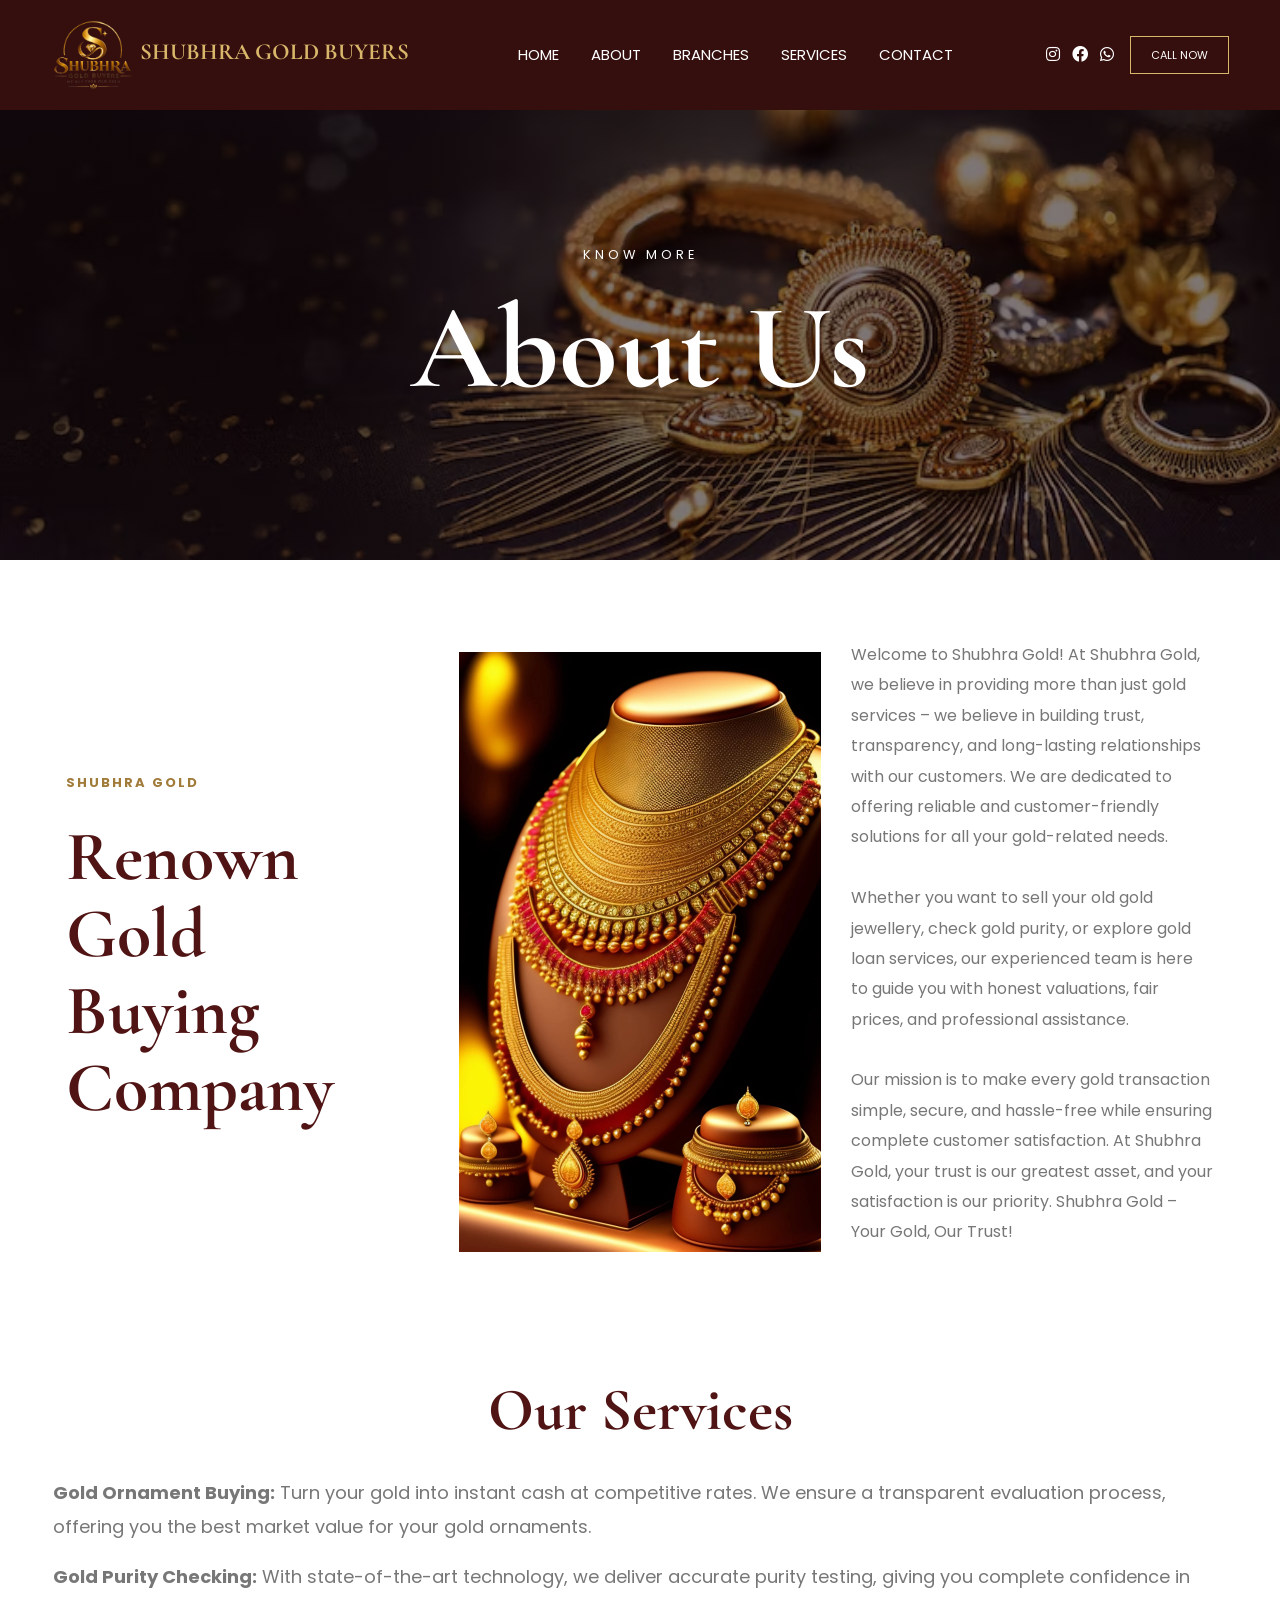
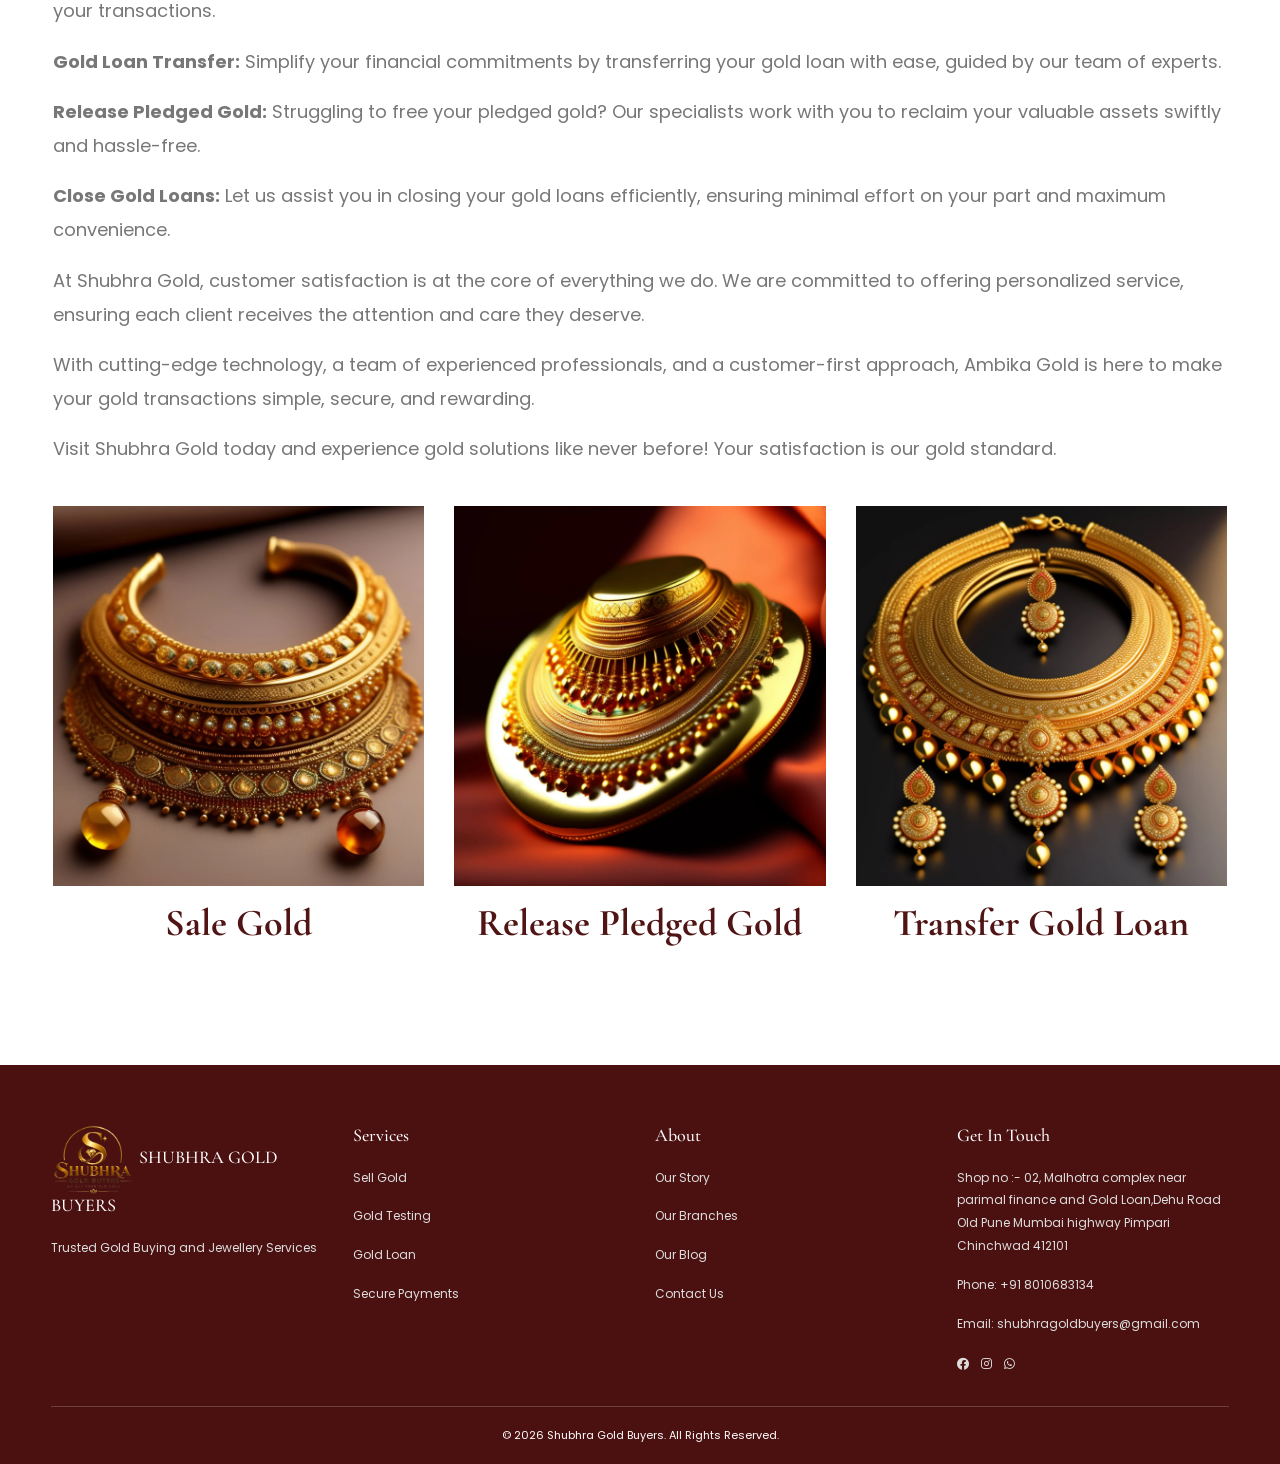
==== about.html @ 69f9daa2 "Add files via upload" ====
<!DOCTYPE html>
<html lang="en">
<head>
    <meta charset="UTF-8">
    <meta name="viewport" content="width=device-width, initial-scale=1.0">

    <title>About | Shubhra Gold Buyers</title>

    <!-- Bootstrap 4.6.2 -->
     
    <script src="https://code.jquery.com/jquery-3.5.1.slim.min.js"></script>

    <script src="https://cdn.jsdelivr.net/npm/bootstrap@4.6.2/dist/js/bootstrap.bundle.min.js"></script>
    <link rel="stylesheet"
          href="https://cdn.jsdelivr.net/npm/bootstrap@4.6.2/dist/css/bootstrap.min.css">

    <!-- Font Awesome -->
    <link rel="stylesheet"
          href="https://cdnjs.cloudflare.com/ajax/libs/font-awesome/5.15.4/css/all.min.css">

    <!-- Google Fonts -->
    <link href="https://fonts.googleapis.com/css2?family=Cormorant+Garamond:wght@400;500;600;700&family=Poppins:wght@300;400;500;600&display=swap"
          rel="stylesheet">

    <link rel="stylesheet" type="text/css" href="styles.css">
    
</head>

<body>

<!-- NAVBAR -->
<nav class="navbar navbar-expand-lg navbar-dark sticky-top">

    <a class="navbar-brand" href="index.html">
        <img src="logo.png" height="70px"> SHUBHRA GOLD BUYERS
    </a>

    <button class="navbar-toggler" type="button"
            data-toggle="collapse" data-target="#navbarMenu">
        <span class="navbar-toggler-icon"></span>
    </button>

    <div class="collapse navbar-collapse" id="navbarMenu">

        <ul class="navbar-nav mx-auto">
            <li class="nav-item">
                <a class="nav-link" style="font-size: 15px" href="index.html">Home</a>
            </li>

            <li class="nav-item active">
                <a class="nav-link" style="font-size: 15px" href="about.html">About</a>
            </li>

            <li class="nav-item">
                <a class="nav-link" style="font-size: 15px" href="branches.html">Branches</a>
            </li>

            <li class="nav-item">
                <a class="nav-link" style="font-size: 15px" href="services.html">Services</a>
            </li>

            <!-- <li class="nav-item">
                <a class="nav-link" style="font-size: 15px" href="blog.html">Blog</a>
            </li> -->

            <li class="nav-item">
                <a class="nav-link" style="font-size: 15px" href="contact.html">Contact</a>
            </li>
        </ul>

        <div class="mr-3">
            <a href="#"><i class="fab fa-instagram text-white mr-2"></i></a>
            <a href="#"><i class="fab fa-facebook text-white mr-2"></i></a>
            <a href="#"><i class="fab fa-whatsapp text-white"></i></a>
        </div>

        <a href="contact.html" class="call-btn">CALL NOW</a>

    </div>
</nav>

<!-- ABOUT HERO -->
<section class="about-hero">

    <div>
        <small>Know More</small>
        <h1>About Us</h1>
    </div>

</section>

<!-- ABOUT INTRODUCTION -->
<section class="about-intro">

    <div class="container-fluid">

        <div class="row align-items-center">

            <div class="col-md-4">

                <span class="small-heading">Shubhra Gold</span>

                <h2 class="mt-4" style="font-size: 70px;font-weight: bold;">
                    Renown Gold<br>
                    Buying<br>
                    Company
                </h2>

            </div>

            <div class="col-md-4">

                <img src="gold1.webp"
                     class="intro-image" 
                     alt="Gold jewellery">

            </div>

            <div class="col-md-4">

                <p style="font-size: 16px;">
                    Welcome to Shubhra Gold!

                    At Shubhra Gold, we believe in providing more than just gold services – we believe in building trust, transparency, and long-lasting relationships with our customers. We are dedicated to offering reliable and customer-friendly solutions for all your gold-related needs.<br><br>

                    Whether you want to sell your old gold jewellery, check gold purity, or explore gold loan services, our experienced team is here to guide you with honest valuations, fair prices, and professional assistance.<br><br>

                    Our mission is to make every gold transaction simple, secure, and hassle-free while ensuring complete customer satisfaction. At Shubhra Gold, your trust is our greatest asset, and your satisfaction is our priority.

                    Shubhra Gold – Your Gold, Our Trust!
                </p>

            </div>

        </div>

    </div>

</section>

<!-- OUR SERVICES -->
<section class="about-services">

    <div class="container-fluid">

        <h2 style="font-size:60px;font-weight: bold;">Our Services</h2>

        <div class="service-description">

            <p style="font-size: 18px;">
                <strong>Gold Ornament Buying:</strong>
                Turn your gold into instant cash at competitive rates.
                We ensure a transparent evaluation process, offering
                you the best market value for your gold ornaments.
            </p>

            <p style="font-size: 18px;">
                <strong>Gold Purity Checking:</strong>
                With state-of-the-art technology, we deliver accurate
                purity testing, giving you complete confidence in your
                transactions.
            </p>

            <p style="font-size: 18px;">
                <strong>Gold Loan Transfer:</strong>
                Simplify your financial commitments by transferring
                your gold loan with ease, guided by our team of experts.
            </p>

            <p style="font-size: 18px;">
                <strong>Release Pledged Gold:</strong>
                Struggling to free your pledged gold? Our specialists
                work with you to reclaim your valuable assets swiftly
                and hassle-free.
            </p>

            <p style="font-size: 18px;">
                <strong>Close Gold Loans:</strong>
                Let us assist you in closing your gold loans efficiently,
                ensuring minimal effort on your part and maximum convenience.
            </p>

            <p style="font-size: 18px;">
                At Shubhra Gold, customer satisfaction is at the core of
                everything we do. We are committed to offering personalized
                service, ensuring each client receives the attention and
                care they deserve.
            </p>

            <p style="font-size: 18px;">
                With cutting-edge technology, a team of experienced
                professionals, and a customer-first approach, Ambika Gold
                is here to make your gold transactions simple, secure,
                and rewarding.
            </p>

            <p style="font-size: 18px;">
                Visit Shubhra Gold today and experience gold solutions
                like never before! Your satisfaction is our gold standard.
            </p>

        </div>

        <!-- Service Images -->
        <div class="row">

            <div class="col-md-4 service-card">

                <img src="img6.jpg" alt="Gold selling">

                <h3>Sale Gold</h3>

            </div>

            <div class="col-md-4 service-card">

                <img src="img7.jpg" alt="Release pledged gold">

                <h3>Release Pledged Gold</h3>

            </div>

            <div class="col-md-4 service-card">

                <img src="img10.webp" alt="Gold loan transfer">

                <h3>Transfer Gold Loan</h3>

            </div>

        </div>

    </div>

</section>

<!-- TEAM SECTION -->
<!-- <section class="team">

    <div class="container-fluid">

        <div class="mb-4">
            <span class="small-heading">Our Professionals</span>
        </div>

        <h2>Meet Our Team</h2>

        <div class="row">

            <div class="col-md-4 team-card">

                <img src="img8.jpg"
                     class="team-image"
                     alt="Team member">

                <h4>Joan Alexandra</h4>

                <p>
                    At risus ultrices aliquet feugiat varius suspendisse
                    diam ut amet sed ornare vivamus arcu est porta aenean
                    fringilla sed enim.
                </p>

                <div class="team-social">
                    <a href="#"><i class="fab fa-facebook"></i></a>
                    <a href="#"><i class="fab fa-twitter"></i></a>
                    <a href="#"><i class="fab fa-youtube"></i></a>
                </div>

            </div>

            <div class="col-md-4 team-card">

                <img src="img8.jpg"
                     class="team-image"
                     alt="Team member">

                <h4>Emily Johansson</h4>

                <p>
                    Mattis consectetur nunc elit, eget libero pharetra,
                    risus pellentesque vulputate vitae pellentesque
                    vel cursus nisi.
                </p>

                <div class="team-social">
                    <a href="#"><i class="fab fa-facebook"></i></a>
                    <a href="#"><i class="fab fa-twitter"></i></a>
                    <a href="#"><i class="fab fa-youtube"></i></a>
                </div>

            </div>

            <div class="col-md-4 team-card">

                <img src="img8.jpg"
                     class="team-image"
                     alt="Team member">

                <h4>Laura Kyle</h4>

                <p>
                    Blandit pellentesque congue elementum, sem enim
                    lorem aliquet placerat ullamcorper rutrum ipsum
                    morbi ultrices elementum.
                </p>

                <div class="team-social">
                    <a href="#"><i class="fab fa-facebook"></i></a>
                    <a href="#"><i class="fab fa-twitter"></i></a>
                    <a href="#"><i class="fab fa-youtube"></i></a>
                </div>

            </div>

        </div>

    </div>

</section> -->

<!-- FOOTER -->
<footer>

    <div class="row">

        <div class="col-md-3">

            <h5><img src="logo.png" height="70px"> SHUBHRA GOLD BUYERS</h5>

            <p>Trusted Gold Buying and Jewellery Services</p>

        </div>

        <div class="col-md-3">

            <h5>Services</h5>

            <p><a href="services.html">Sell Gold</a></p>
            <p><a href="services.html">Gold Testing</a></p>
            <p><a href="services.html">Gold Loan</a></p>
            <p><a href="services.html">Secure Payments</a></p>

        </div>

        <div class="col-md-3">

            <h5>About</h5>

            <p><a href="about.html">Our Story</a></p>
            <p><a href="branches.html">Our Branches</a></p>
            <p><a href="blog.html">Our Blog</a></p>
            <p><a href="contact.html">Contact Us</a></p>

        </div>

        <div class="col-md-3">

            <h5>Get In Touch</h5>

            <p>Shop no :- 02, Malhotra complex near parimal finance and Gold Loan,Dehu Road Old Pune Mumbai highway Pimpari Chinchwad  412101</p>
            <p>Phone: +91 8010683134</p>
            <p>Email: shubhragoldbuyers@gmail.com</p>

            <a href="#"><i class="fab fa-facebook mr-2"></i></a>
            <a href="#"><i class="fab fa-instagram mr-2"></i></a>
            <a href="#"><i class="fab fa-whatsapp"></i></a>

        </div>

    </div>

    <div class="copyright">
        © 2026 Shubhra Gold Buyers. All Rights Reserved.
    </div>

</footer>


<script src="https://code.jquery.com/jquery-3.5.1.slim.min.js"></script>

<script src="https://cdn.jsdelivr.net/npm/bootstrap@4.6.2/dist/js/bootstrap.bundle.min.js"></script>

</body>
</html>
---- styles.css ----
* {
            margin: 0;
            padding: 0;
            box-sizing: border-box;
        }

        body {
            font-family: 'Poppins', sans-serif;
            color: #444;
            background: #fff;
        }

        h1, h2, h3, h4 {
            font-family: 'Cormorant Garamond', serif;
        }

        /* Navbar */
        .navbar {
            background: #350e0e;
            padding: 15px 5%;
        }

        .navbar-brand {
            color: #d8b66a !important;
            font-size: 24px;
            font-weight: bold;
            font-family: 'Cormorant Garamond', serif;
        }

        .navbar-nav .nav-link {
            color: #fff !important;
            font-size: 12px;
            text-transform: uppercase;
            margin: 0 8px;
        }

        .navbar-nav .nav-link:hover {
            color: #d8b66a !important;
        }

        .btn-gold {
            background: #d8b66a;
            color: #350e0e;
            padding: 10px 22px;
            border: none;
            border-radius: 0;
            font-size: 12px;
            text-transform: uppercase;
        }

        .btn-gold:hover {
            background: #fff;
            color: #350e0e;
        }

        /* Hero */
        .hero {
            min-height: 600px;
            background:
                linear-gradient(rgba(20, 10, 5, .45), rgba(20, 10, 5, .55)),
                url('img11.jpeg') center/cover no-repeat;
            display: flex;
            align-items: center;
            padding: 0 8%;
            color: #fff;
        }

        .hero h1 {
            font-size: 65px;
            line-height: 1.05;
        }

        .hero p {
            font-size: 14px;
            max-width: 430px;
            margin: 25px 0;
        }

        /* Services */
        .services {
            padding: 80px 7%;
        }

        .section-title {
            font-size: 62px;
            color: #501414;
            font-weight: bold;
        }

        .service-item {
            text-align: center;
            padding: 25px 10px;
            color: #501414;
            font-size: 12px;
            text-transform: uppercase;
        }

        .service-item i {
            display: block;
            font-size: 30px;
            color: #c99c42;
            margin-bottom: 15px;
        }

        /* Gold Selling */
        .sell-gold {
            padding: 70px 8%;
        }

        .sell-gold h2 {
            color: #501414;
            font-size: 42px;
        }

        .sell-gold p {
            font-size: 13px;
            line-height: 1.9;
        }

        .gold-image {
            width: 100%;
            height: 420px;
            object-fit: cover;
        }

        /* Statistics */
        .stats {
            background: #4b1111;
            color: white;
            padding: 50px 5%;
            text-align: center;
        }

        .stats h2 {
            font-family: 'Poppins', sans-serif;
            font-size: 38px;
            font-weight: 600;
        }

        .stats p {
            font-size: 11px;
            color: #d8b66a;
            text-transform: uppercase;
        }

        /* Booking */
        .booking {
            padding: 90px 15px;
            text-align: center;
        }

        .booking h2 {
            color: #501414;
            font-size: 45px;
        }

        /* Features */
        .features {
            background:
                linear-gradient(rgba(35, 15, 35, .75), rgba(35, 15, 35, .75)),
                url('img2.jpg') center/cover no-repeat;
            padding: 90px 7%;
            color: white;
        }

        .features h2 {
            text-align: center;
            font-size: 45px;
            margin-bottom: 40px;
        }

        .feature-box {
            background: rgba(255, 255, 255, .15);
            padding: 30px;
            margin-bottom: 20px;
            min-height: 220px;
        }

        .feature-box h4 {
            color: #e1bd76;
            font-size: 28px;
        }

        .feature-box p {
            font-size: 13px;
            line-height: 1.8;
        }

        /* Testimonials */
        .testimonials {
            text-align: center;
            padding: 80px 10%;
        }

        .testimonials h2 {
            color: #501414;
            font-size: 45px;
        }

        .testimonial-img {
            width: 100px;
            height: 100px;
            border-radius: 50%;
            object-fit: cover;
            margin: 25px 0;
        }

        .testimonials p {
            font-size: 14px;
            font-style: italic;
            line-height: 1.8;
        }

        /* Gold Testing */
        .testing {
            margin: 30px 5%;
        }

        .testing img {
            width: 100%;
            height: 350px;
            object-fit: cover;
        }

        .testing-content {
            background: #4b1111;
            color: white;
            padding: 50px 30px;
            text-align: center;
        }

        .testing-content h3 {
            font-size: 35px;
        }

        /* Appointment */
        .appointment {
            padding: 80px 7%;
        }

        .appointment h2 {
            color: #501414;
            font-size: 42px;
        }

        .appointment label {
            font-size: 12px;
        }

        .appointment .form-control {
            border-radius: 0;
            font-size: 13px;
            margin-bottom: 15px;
        }

        .contact-info h5 {
            color: #176454;
            font-size: 14px;
            text-transform: uppercase;
        }

        .contact-info p {
            font-size: 13px;
        }

        /* Footer */
        footer {
            background: #4b1111;
            color: white;
            padding: 60px 7% 20px;
        }

        footer h5 {
            color: #d8b66a;
            font-size: 16px;
        }

        footer p,
        footer a {
            font-size: 12px;
            color: #ddd;
            line-height: 2;
        }

        footer a:hover {
            color: #d8b66a;
            text-decoration: none;
        }

        .copyright {
            border-top: 1px solid #704040;
            margin-top: 30px;
            padding-top: 20px;
            text-align: center;
            font-size: 11px;
        }

        /* Responsive */
        @media (max-width: 768px) {
            .hero {
                min-height: 500px;
            }

            .hero h1 {
                font-size: 45px;
            }

            .section-title,
            .sell-gold h2,
            .booking h2,
            .features h2,
            .testimonials h2,
            .appointment h2 {
                font-size: 32px;
            }

            .gold-image {
                height: 280px;
                margin-top: 25px;
            }
        }





        * {
            margin: 0;
            padding: 0;
            box-sizing: border-box;
        }

        body {
            font-family: 'Poppins', sans-serif;
            color: #777;
            background: #fff;
        }

        h1, h2, h3, h4 {
            font-family: 'Cormorant Garamond', serif;
        }

        /* Navbar */
        .navbar {
            background: #350e0e;
            padding: 15px 4%;
        }

        .navbar-brand {
            color: #d8b66a !important;
            font-size: 22px;
            font-family: 'Cormorant Garamond', serif;
            font-weight: bold;
        }

        .navbar-nav .nav-link {
            color: #fff !important;
            font-size: 11px;
            text-transform: uppercase;
            margin: 0 8px;
        }

        .navbar-nav .nav-link:hover {
            color: #d8b66a !important;
        }

        .call-btn {
            color: #fff;
            border: 1px solid #d8b66a;
            padding: 10px 20px;
            font-size: 11px;
            text-decoration: none;
        }

        .call-btn:hover {
            background: #d8b66a;
            color: #350e0e;
            text-decoration: none;
        }

        /* About Hero */
        .about-hero {
            height: 450px;
            background:
                linear-gradient(rgba(20, 5, 5, .55), rgba(20, 5, 5, .55)),
                url('img14.avif') center/cover no-repeat;
            display: flex;
            justify-content: center;
            align-items: center;
            text-align: center;
            color: white;
        }

        .about-hero small {
            letter-spacing: 4px;
            text-transform: uppercase;
        }

        .about-hero h1 {
            font-size: 120px;
            margin-top: 10px;
            font-weight: bold;
        }

        /* Introduction */
        .about-intro {
            padding: 80px 4%;
        }

        .small-heading {
            color: #559184;
            letter-spacing: 3px;
            font-size: 12px;
            text-transform: uppercase;
        }

        .about-intro h2 {
            color: #501414;
            font-size: 45px;
            line-height: 1.1;
        }

        .about-intro p {
            font-size: 13px;
            line-height: 1.9;
        }

        .intro-image {
            width: 100%;
            height: 600px;
            object-fit: cover;
        }

        /* Services */
        .about-services {
            padding: 30px 3% 80px;
        }

        .about-services h2 {
            color: #501414;
            font-size: 42px;
            text-align: center;
            margin-bottom: 30px;
        }

        .service-description {
            font-size: 13px;
            line-height: 1.9;
            margin-bottom: 40px;
        }

        .service-card {
            text-align: center;
            margin-bottom: 30px;
        }

        .service-card img {
            width: 100%;
            height: 380px;
            object-fit: cover;
        }

        .service-card h3 {
            color: #501414;
            font-size: 38px;
            font-weight: bold;
            margin-top: 15px;
        }

        /* Team */
        .team {
            padding: 80px 5%;
            text-align: center;
        }

        .team h2 {
            color: #28665a;
            font-size: 45px;
        }

        .team-intro {
            max-width: 650px;
            margin: 20px auto 50px;
            font-size: 13px;
            line-height: 1.8;
        }

        .team-card {
            padding: 20px;
            margin-bottom: 30px;
        }

        .team-image {
            width: 180px;
            height: 180px;
            object-fit: cover;
            border-radius: 50%;
            margin-bottom: 25px;
        }

        .team-card h4 {
            color: #28665a;
            font-size: 25px;
        }

        .team-card p {
            font-size: 13px;
            line-height: 1.8;
        }

        .team-social a {
            color: #28665a;
            margin: 0 8px;
        }

        .team-social a:hover {
            color: #c49a45;
        }

        /* Footer */
        footer {
            background: #4b1111;
            color: white;
            padding: 60px 4% 20px;
        }

        .footer-logo {
            color: #d8b66a;
            font-family: 'Cormorant Garamond', serif;
            font-size: 27px;
        }

        footer h5 {
            color: #fff;
            font-size: 16px;
            margin-bottom: 20px;
        }

        footer p,
        footer a {
            color: #ddd;
            font-size: 12px;
            line-height: 1.9;
        }

        footer a:hover {
            color: #d8b66a;
            text-decoration: none;
        }

        .footer-bottom {
            border-top: 1px solid #6a3030;
            margin-top: 40px;
            padding-top: 20px;
            font-size: 11px;
        }

        .footer-social a {
            margin-left: 15px;
        }

        /* Responsive */
        @media (max-width: 768px) {
            .about-hero {
                height: 280px;
            }

            .about-hero h1 {
                font-size: 45px;
            }

            .about-intro h2,
            .about-services h2,
            .team h2 {
                font-size: 35px;
            }

            .intro-image {
                margin: 25px 0;
                height: 300px;
            }

            .service-card img {
                height: 220px;
            }
        }




        * {
            margin: 0;
            padding: 0;
            box-sizing: border-box;
        }

        body {
            font-family: 'Poppins', sans-serif;
            color: #555;
            background: #fff;
        }

        h1, h2, h3, h4 {
            font-family: 'Cormorant Garamond', serif;
        }

        /* Navbar */
        .navbar {
            background: #350e0e;
            padding: 15px 4%;
        }

        .navbar-brand {
            color: #d8b66a !important;
            font-size: 23px;
            font-family: 'Cormorant Garamond', serif;
            font-weight: bold;
        }

        .navbar-nav .nav-link {
            color: #fff !important;
            font-size: 11px;
            text-transform: uppercase;
            margin: 0 8px;
        }

        .navbar-nav .nav-link:hover {
            color: #d8b66a !important;
        }

        .call-btn {
            color: white;
            border: 1px solid #d8b66a;
            padding: 10px 20px;
            font-size: 11px;
        }

        .call-btn:hover {
            background: #d8b66a;
            color: #350e0e;
            text-decoration: none;
        }

        /* Hero */
        .branches-hero {
            height: 450px;
            background:
                linear-gradient(rgba(10, 10, 10, .55), rgba(10, 10, 10, .55)),
                url('img9.jpeg') center/cover no-repeat;
            display: flex;
            justify-content: center;
            align-items: center;
            text-align: center;
            color: white;
        }

        .branches-hero small {
            letter-spacing: 4px;
            text-transform: uppercase;
        }

        .branches-hero h1 {
            font-size: 120px;
            margin-top: 10px;
            font-weight: bold;
        }

        /* Branch section */
        .branches-section {
            padding: 80px 3%;
        }

        .section-heading {
            text-align: center;
            margin-bottom: 40px;
        }

        .section-heading small {
            color: #559184;
            letter-spacing: 3px;
            text-transform: uppercase;
        }

        .section-heading h2 {
            color: #501414;
            font-size: 45px;
            margin-top: 10px;
        }

        /* Branch cards */
        .branch-card {
            background: #501616;
            padding: 35px 15px;
            min-height: 270px;
            display: flex;
            align-items: center;
            justify-content: center;
            margin-bottom: 30px;
        }

        .branch-info {
            background: #f5f5f5;
            border-radius: 15px;
            width: 100%;
            padding: 25px 15px;
            text-align: center;
            box-shadow: 0 8px 20px rgba(0, 0, 0, .15);
        }

        .branch-state {
            display: inline-block;
            background: #650e0e;
            color: white;
            border-radius: 30px;
            padding: 7px 15px;
            font-size: 20px;
            margin-bottom: 12px;
            box-shadow: 0 3px 8px rgba(0, 0, 0, .2);
        }

        .branch-info h3 {
            color: #b51c1c;
            font-size: 35px;
            margin-bottom: 10px;
        }

        .branch-line {
            width: 95px;
            height: 2px;
            background: #d8b66a;
            margin: 10px auto;
        }

        .branch-info p {
            font-size: 20px;
            line-height: 1.8;
            margin-bottom: 10px;
        }

        .branch-info a.email {
            color: #501414;
            text-decoration: underline;
        }

        .location-btn {
            display: inline-block;
            color: #501414;
            border: 1px solid #501414;
            border-radius: 25px;
            padding: 8px 18px;
            font-size: 11px;
            margin-top: 5px;
            transition: .3s;
        }

        .location-btn:hover {
            background: #501414;
            color: white;
            text-decoration: none;
        }

        /* Appointment section */
        .appointment {
            padding: 90px 3%;
        }

        .appointment h2 {
            color: #501414;
            font-size: 45px;
            line-height: 1.1;
        }

        .appointment p {
            font-size: 12px;
            line-height: 1.8;
        }

        .appointment label {
            font-size: 12px;
        }

        .appointment .form-control {
            border-radius: 0;
            font-size: 12px;
            margin-bottom: 15px;
        }

        .contact-info h6 {
            color: #28665a;
            letter-spacing: 2px;
            font-size: 12px;
            text-transform: uppercase;
        }

        .submit-btn {
            background: #28665a;
            color: white;
            border: none;
            padding: 12px 25px;
            font-size: 11px;
            letter-spacing: 1px;
        }

        .submit-btn:hover {
            background: #501414;
        }

        /* Footer */
        footer {
            background: #4b1111;
            color: white;
            padding: 60px 4% 20px;
        }

        .footer-logo {
            color: #d8b66a;
            font-family: 'Cormorant Garamond', serif;
            font-size: 28px;
        }

        footer h5 {
            color: white;
            font-size: 16px;
            margin-bottom: 20px;
        }

        footer p,
        footer a {
            color: #ddd;
            font-size: 12px;
            line-height: 1.9;
        }

        footer a:hover {
            color: #d8b66a;
            text-decoration: none;
        }

        .footer-bottom {
            border-top: 1px solid #6a3030;
            margin-top: 40px;
            padding-top: 20px;
            font-size: 11px;
        }

        .footer-social a {
            margin-left: 15px;
        }

        @media (max-width: 768px) {
            .branches-hero {
                height: 280px;
            }

            .branches-hero h1 {
                font-size: 42px;
            }

            .section-heading h2 {
                font-size: 35px;
            }

            .branch-card {
                min-height: 250px;
            }

            .appointment h2 {
                font-size: 35px;
            }
        }




/*appointment form*/

* {
            margin: 0;
            padding: 0;
            box-sizing: border-box;
        }

        body {
            font-family: 'DM Sans', sans-serif;
            background: #f8f6f2;
            color: #4b4440;
        }

        .appointment-section {
            padding: 90px 0;
            min-height: 100vh;
            display: flex;
            align-items: center;
            background:
                radial-gradient(circle at top left, #f2e7d3 0%, transparent 35%),
                #faf9f6;
        }

        .appointment-wrapper {
            background: #ffffff;
            border-radius: 18px;
            overflow: hidden;
            box-shadow: 0 15px 55px rgba(61, 30, 23, 0.08);
        }

        /* LEFT SIDE */

        .left-content {
            padding: 55px 45px;
            height: 100%;
            background: linear-gradient(145deg, #fffdf9, #f8f1e7);
        }

        .small-heading {
            color: #a17b39;
            font-size: 13px;
            font-weight: 700;
            letter-spacing: 2px;
            text-transform: uppercase;
        }

        .main-heading {
            font-family: 'Playfair Display', serif;
            font-size: 52px;
            line-height: 1.2;
            color: #591d25;
            margin: 22px 0;
        }

        .description {
            font-size: 15px;
            line-height: 1.8;
            color: #77716d;
            margin-bottom: 40px;
        }

        .gold-line {
            width: 65px;
            height: 3px;
            background: #c39a4a;
            margin-bottom: 30px;
        }

        .info-heading {
            color: #936e32;
            font-size: 13px;
            font-weight: 700;
            letter-spacing: 2px;
            margin-bottom: 15px;
            text-transform: uppercase;
        }

        .info-heading i {
            font-size: 17px;
            margin-right: 8px;
        }

        .info-text {
            color: #716b66;
            font-size: 14px;
            line-height: 1.9;
        }

        .info-box {
            padding: 22px 0;
            border-bottom: 1px solid #e7dfd5;
        }

        .contact-box {
            padding-top: 25px;
        }

        .info-item {
            margin-bottom: 28px;
        }

        .info-text a {
            color: #716b66;
            text-decoration: none;
        }

        .info-text a:hover {
            color: #a17b39;
        }

        /* RIGHT SIDE FORM */

        .right-content {
            padding: 55px 45px;
        }

        .form-heading {
            font-family: 'Playfair Display', serif;
            color: #591d25;
            font-size: 30px;
            margin-bottom: 8px;
        }

        .form-subtitle {
            font-size: 14px;
            color: #89827b;
            margin-bottom: 30px;
        }

        .form-label {
            font-size: 14px;
            font-weight: 600;
            color: #514943;
            margin-bottom: 9px;
        }

        .required {
            color: #b02b35;
        }

        .form-control,
        .form-select {
            border: 1px solid #ded8d0;
            border-radius: 6px;
            padding: 13px 15px;
            font-size: 14px;
            color: #514943;
            background-color: #fff;
            transition: 0.3s ease;
        }

        .form-control:focus,
        .form-select:focus {
            border-color: #b58a42;
            box-shadow: 0 0 0 3px rgba(181, 138, 66, 0.12);
        }

        textarea.form-control {
            resize: none;
        }

        .form-group {
            margin-bottom: 20px;
        }

        .submit-btn {
            background: #681f2a;
            color: white;
            border: none;
            border-radius: 6px;
            padding: 15px 30px;
            font-size: 14px;
            font-weight: 700;
            letter-spacing: 1px;
            text-transform: uppercase;
            width: 100%;
            transition: 0.3s ease;
        }

        .submit-btn:hover {
            background: #a17b39;
            color: white;
            transform: translateY(-3px);
            box-shadow: 0 8px 20px rgba(161, 123, 57, 0.2);
        }

        .secure-text {
            font-size: 12px;
            color: #99918a;
            text-align: center;
            margin-top: 15px;
        }

        .secure-text i {
            color: #a17b39;
            margin-right: 5px;
        }

        /* RESPONSIVE */

        @media(max-width: 991px) {
            .left-content,
            .right-content {
                padding: 40px 30px;
            }

            .main-heading {
                font-size: 42px;
            }
        }

        @media(max-width: 576px) {
            .appointment-section {
                padding: 30px 12px;
            }

            .main-heading {
                font-size: 38px;
            }

            .left-content,
            .right-content {
                padding: 35px 22px;
            }

            .form-heading {
                font-size: 26px;
            }
        }






        * {
            margin: 0;
            padding: 0;
            box-sizing: border-box;
        }

        body {
            font-family: 'Poppins', sans-serif;
            color: #777;
            background: #fff;
        }

        h1, h2, h3, h4 {
            font-family: 'Cormorant Garamond', serif;
        }

        /* Navbar */
        .navbar {
            background: #350e0e;
            padding: 15px 4%;
        }

        .navbar-brand {
            color: #d8b66a !important;
            font-family: 'Cormorant Garamond', serif;
            font-size: 23px;
            font-weight: bold;
        }

        .navbar-nav .nav-link {
            color: white !important;
            font-size: 11px;
            text-transform: uppercase;
            margin: 0 8px;
        }

        .navbar-nav .nav-link:hover {
            color: #d8b66a !important;
        }

        .call-btn {
            color: white;
            border: 1px solid #d8b66a;
            padding: 10px 20px;
            font-size: 11px;
        }

        .call-btn:hover {
            background: #d8b66a;
            color: #350e0e;
            text-decoration: none;
        }

        /* Hero */
        .services-hero {
            height: 450px;
            background:
                linear-gradient(rgba(20, 10, 5, .55), rgba(20, 10, 5, .55)),
                url('img15.webp') center/cover no-repeat;
            display: flex;
            align-items: center;
            justify-content: center;
            text-align: center;
            color: white;
        }

        .services-hero small {
            letter-spacing: 4px;
            text-transform: uppercase;
        }

        .services-hero h1 {
            font-size: 120px;
            margin-top: 10px;
            font-weight: bold;
        }

        /* Top service summary */
        .service-summary {
            margin: -25px auto 70px;
            position: relative;
            z-index: 2;
            background: white;
            box-shadow: 0 15px 35px rgba(0, 0, 0, .12);
            max-width: 1150px;
        }

        .summary-item {
            padding: 30px 25px;
            border-right: 1px solid #eee;
            border-bottom: 1px solid #eee;
            min-height: 155px;
        }

        .summary-item span {
            color: #d2a64b;
            font-size: 18px;
        }

        .summary-item h4 {
            color: #501414;
            font-size: 35px;
            font-weight: bold;
            text-transform: uppercase;
            margin: 8px 0;
        }

        .summary-item p {
            font-size: 15px;
            line-height: 1.8;
        }

        /* Main services */
        .all-services {
            padding: 30px 3% 80px;
        }

        .section-heading {
            text-align: center;
            margin-bottom: 50px;
        }

        .section-heading small {
            color: #559184;
            letter-spacing: 3px;
            text-transform: uppercase;
        }

        .section-heading h2 {
            color: #501414;
            font-size: 60px;
            margin-top: 10px;
            font-weight: bold;
        }

        .section-heading p {
            font-size: 12px;
            max-width: 550px;
            margin: 15px auto;
            line-height: 1.8;
        }

        .service-row {
            margin-bottom: 50px;
            align-items: center;
        }

        .service-row img {
            width: 100%;
            height: 460px;
            object-fit: cover;
        }

        .service-content {
            padding: 25px 35px;
        }

        .service-content h3 {
            color: #501414;
            font-size: 28px;
            text-transform: uppercase;
            margin-bottom: 15px;
        }

        .service-content p {
            font-size: 12px;
            line-height: 1.9;
        }

        /* Technology section */
        .technology {
            background:
                linear-gradient(rgba(20, 20, 20, .55), rgba(20, 20, 20, .55)),
                url('img2.jpg') center/cover no-repeat;
            padding: 70px 20px;
            text-align: center;
            color: white;
        }

        .technology small {
            letter-spacing: 3px;
        }

        .technology h2 {
            font-size: 38px;
            max-width: 700px;
            margin: 20px auto;
        }

        .technology p {
            font-size: 12px;
        }

        .technology-btn {
            display: inline-block;
            background: white;
            color: #501414;
            padding: 12px 25px;
            font-size: 11px;
            margin-top: 20px;
        }

        .technology-btn:hover {
            background: #d8b66a;
            color: #350e0e;
            text-decoration: none;
        }

        /* Appointment */
        .appointment {
            padding: 80px 3%;
        }

        .appointment h2 {
            color: #501414;
            font-size: 42px;
            line-height: 1.1;
        }

        .appointment p {
            font-size: 12px;
            line-height: 1.8;
        }

        .appointment label {
            font-size: 12px;
        }

        .appointment .form-control {
            border-radius: 0;
            font-size: 12px;
            margin-bottom: 15px;
        }

        .contact-info h6 {
            color: #28665a;
            letter-spacing: 2px;
            font-size: 12px;
        }

        .submit-btn {
            background: #28665a;
            color: white;
            border: none;
            padding: 12px 25px;
            font-size: 11px;
        }

        /* Footer */
        footer {
            background: #4b1111;
            color: white;
            padding: 60px 4% 20px;
        }

        .footer-logo {
            color: #d8b66a;
            font-family: 'Cormorant Garamond', serif;
            font-size: 28px;
        }

        footer h5 {
            color: white;
            font-size: 16px;
            margin-bottom: 20px;
        }

        footer p, footer a {
            color: #ddd;
            font-size: 12px;
            line-height: 1.9;
        }

        footer a:hover {
            color: #d8b66a;
            text-decoration: none;
        }

        .footer-bottom {
            border-top: 1px solid #6a3030;
            margin-top: 40px;
            padding-top: 20px;
            font-size: 11px;
        }

        .footer-social a {
            margin-left: 15px;
        }

        @media (max-width: 768px) {
            .services-hero {
                height: 280px;
            }

            .services-hero h1 {
                font-size: 42px;
            }

            .service-content {
                padding: 25px 10px;
            }

            .service-row img {
                height: 230px;
            }

            .technology h2 {
                font-size: 30px;
            }
        }




        * {
            margin: 0;
            padding: 0;
            box-sizing: border-box;
        }

        body {
            font-family: 'Poppins', sans-serif;
            color: #777;
            background: #fff;
        }

        h1, h2, h3, h4, h5 {
            font-family: 'Cormorant Garamond', serif;
        }

        /* Navbar */
        .navbar {
            background: #350e0e;
            padding: 15px 4%;
        }

        .navbar-brand {
            color: #d8b66a !important;
            font-size: 23px;
            font-family: 'Cormorant Garamond', serif;
            font-weight: bold;
        }

        .navbar-nav .nav-link {
            color: white !important;
            font-size: 11px;
            text-transform: uppercase;
            margin: 0 8px;
        }

        .navbar-nav .nav-link:hover {
            color: #d8b66a !important;
        }

        .call-btn {
            color: white;
            border: 1px solid #d8b66a;
            padding: 10px 20px;
            font-size: 11px;
        }

        .call-btn:hover {
            background: #d8b66a;
            color: #350e0e;
            text-decoration: none;
        }

        /* Hero */
        .contact-hero {
            height: 450px;
            background:
                linear-gradient(rgba(30, 30, 30, .55), rgba(30, 30, 30, .55)),
                url('img16.jpg') center/cover no-repeat;
            display: flex;
            align-items: center;
            justify-content: center;
            text-align: center;
            color: white;
        }

        .contact-hero small {
            letter-spacing: 4px;
            text-transform: uppercase;
        }

        .contact-hero h1 {
            font-size: 120px;
            margin-top: 10px;
            font-weight: bold;
        }

        /* Contact section */
        .contact-section {
            padding: 80px 3%;
        }

        .contact-section h2 {
            color: #501414;
            font-size: 45px;
        }

        .contact-section p {
            font-size: 13px;
            line-height: 1.8;
        }

        .section-label {
            color: #501414;
            letter-spacing: 3px;
            font-size: 11px;
            text-transform: uppercase;
        }

        .location-title {
            color: #28665a;
            font-size: 17px;
            letter-spacing: 2px;
            margin-bottom: 10px;
        }

        .location-title i {
            margin-right: 8px;
        }

        .contact-details {
            margin-top: 30px;
            padding-top: 25px;
            border-top: 1px solid #eee;
        }

        .contact-details h5 {
            color: #28665a;
            font-size: 18px;
            letter-spacing: 2px;
        }

        .contact-details p {
            font-size: 12px;
        }

        /* Form */
        .form-heading {
            color: #28665a;
            font-size: 25px;
            margin-bottom: 25px;
        }

        .contact-form label {
            font-size: 12px;
            margin-bottom: 5px;
        }

        .contact-form label span {
            color: red;
        }

        .contact-form .form-control {
            border-radius: 0;
            background: #fafafa;
            border: 1px solid #e5e5e5;
            font-size: 12px;
            margin-bottom: 15px;
            padding: 10px;
        }

        .contact-form input {
            height: 40px;
        }

        .contact-form textarea {
            height: 130px;
        }

        .submit-btn {
            background: #28665a;
            color: white;
            border: none;
            padding: 12px 25px;
            font-size: 11px;
            letter-spacing: 2px;
            transition: .3s;
        }

        .submit-btn:hover {
            background: #501414;
        }

        /* Map */
        .map-section {
            height: 350px;
            margin-bottom: 50px;
        }

        .map-section iframe {
            width: 100%;
            height: 100%;
            border: 0;
        }

        /* Footer */
        footer {
            background: #4b1111;
            color: white;
            padding: 60px 4% 20px;
        }

        .footer-logo {
            color: #d8b66a;
            font-family: 'Cormorant Garamond', serif;
            font-size: 28px;
        }

        footer h5 {
            color: white;
            font-size: 18px;
            margin-bottom: 20px;
        }

        footer p,
        footer a {
            color: #ddd;
            font-size: 12px;
            line-height: 1.9;
        }

        footer a:hover {
            color: #d8b66a;
            text-decoration: none;
        }

        .footer-bottom {
            border-top: 1px solid #6a3030;
            margin-top: 40px;
            padding-top: 20px;
            font-size: 11px;
        }

        .footer-social a {
            margin-left: 15px;
        }

        @media (max-width: 768px) {
            .contact-hero {
                height: 280px;
            }

            .contact-hero h1 {
                font-size: 45px;
            }

            .contact-section h2 {
                font-size: 35px;
            }

            .contact-form {
                margin-top: 40px;
            }

            .map-section {
                height: 250px;
            }
        }
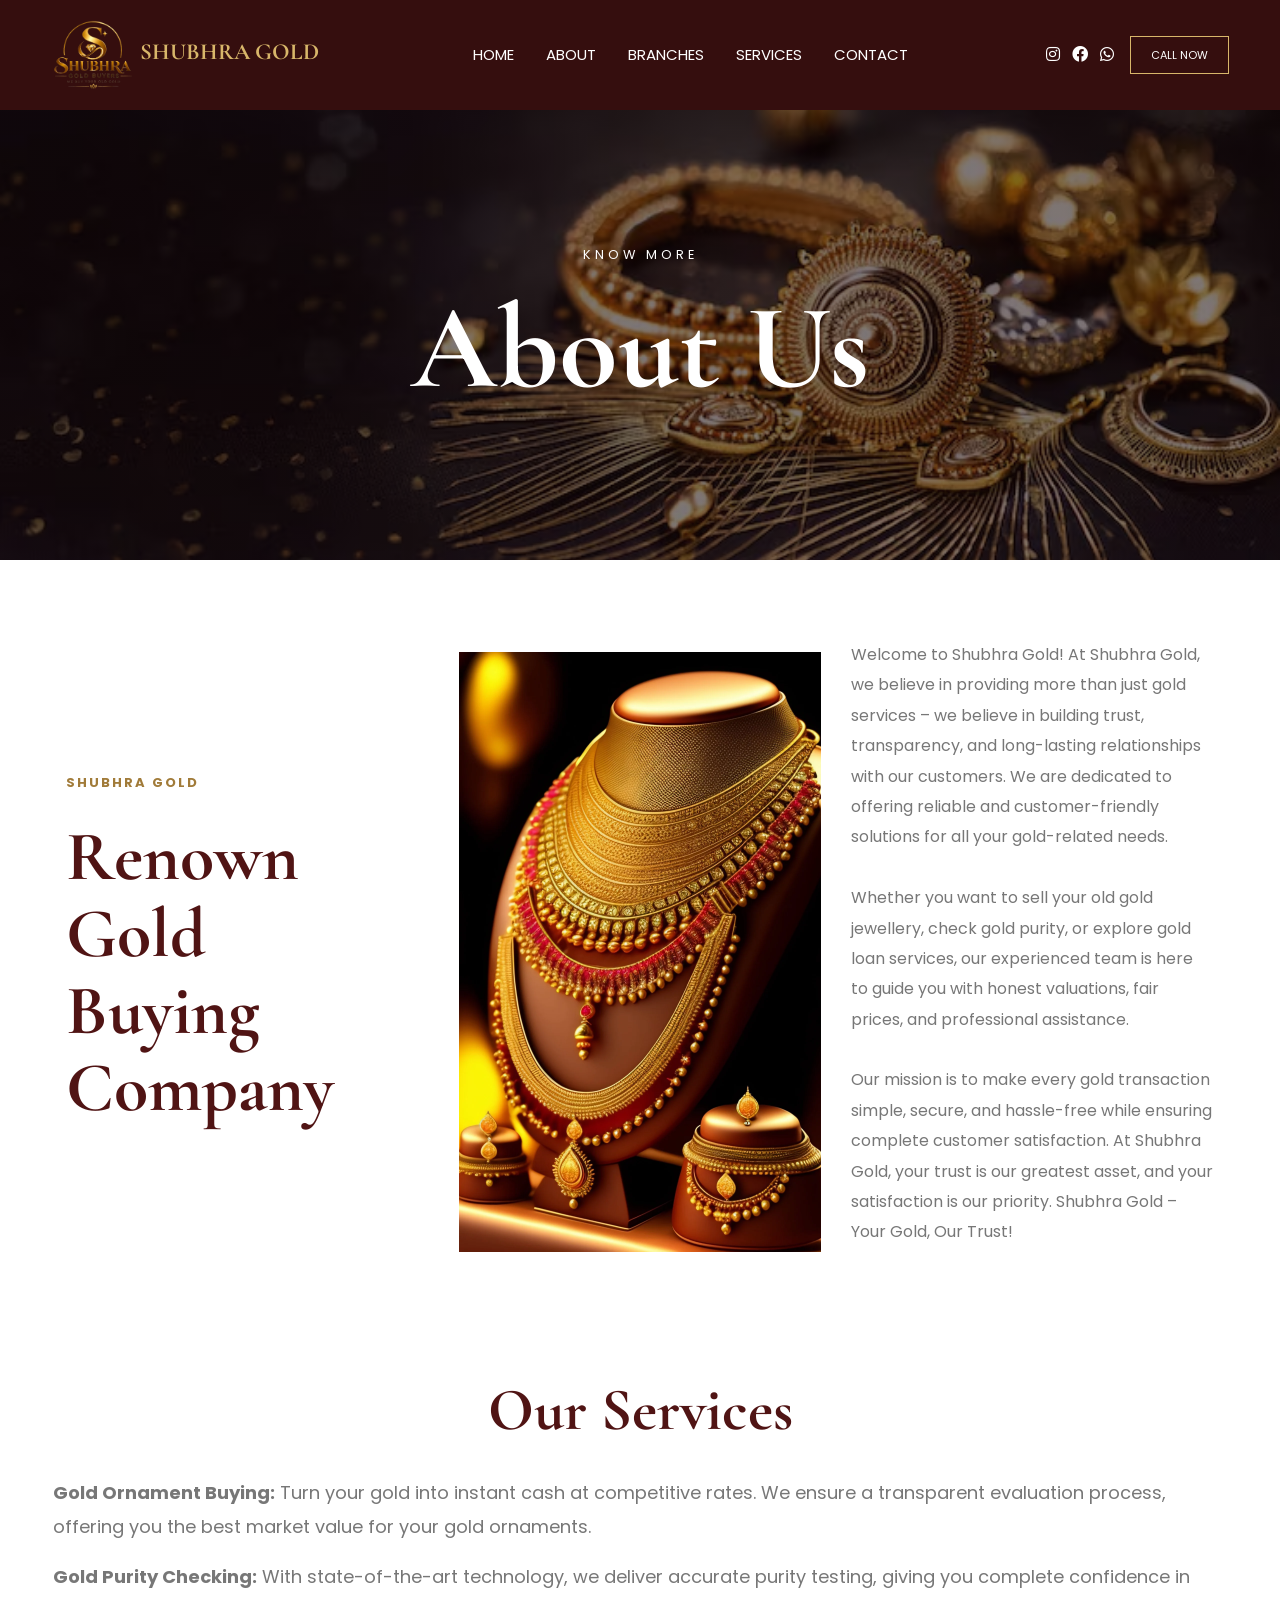
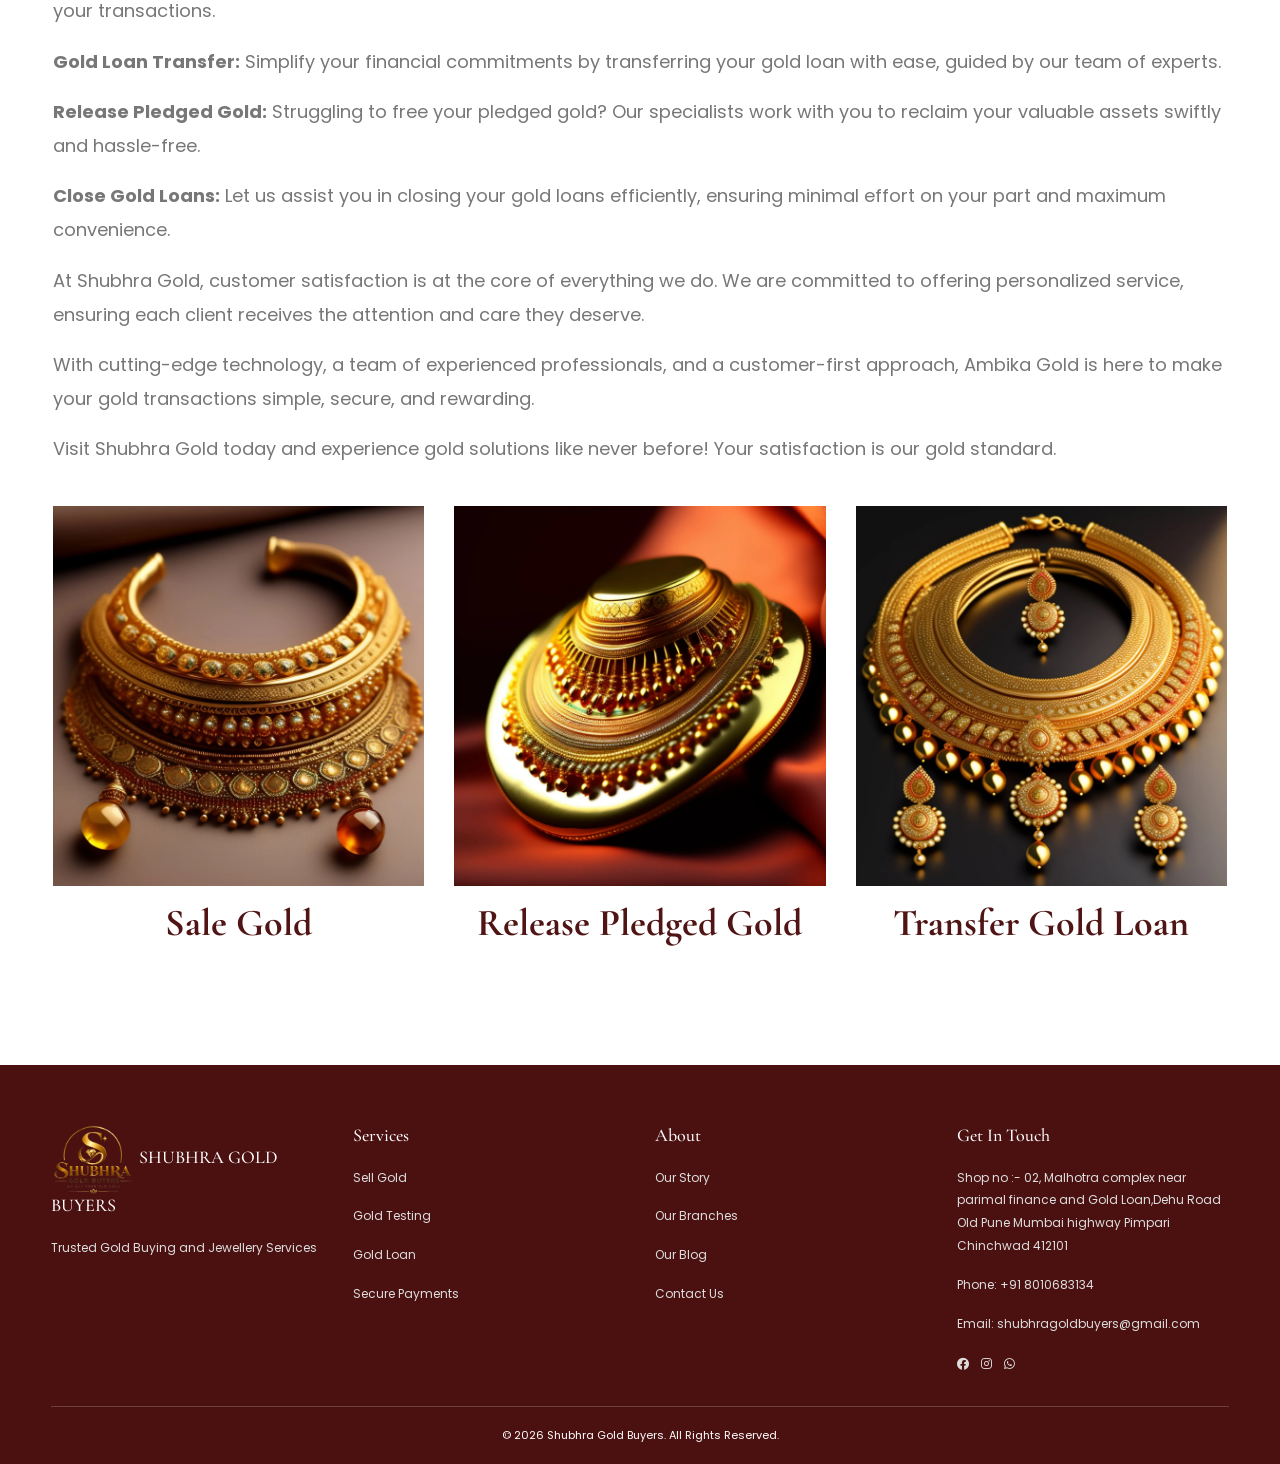
==== commit f0e79a9a: "Add files via upload" ====
--- a/about.html
+++ b/about.html
@@ -33,7 +33,7 @@
 <nav class="navbar navbar-expand-lg navbar-dark sticky-top">
 
     <a class="navbar-brand" href="index.html">
-        <img src="logo.png" height="70px"> SHUBHRA GOLD BUYERS
+        <img src="logo.png" height="70px"> SHUBHRA GOLD
     </a>
 
     <button class="navbar-toggler" type="button"
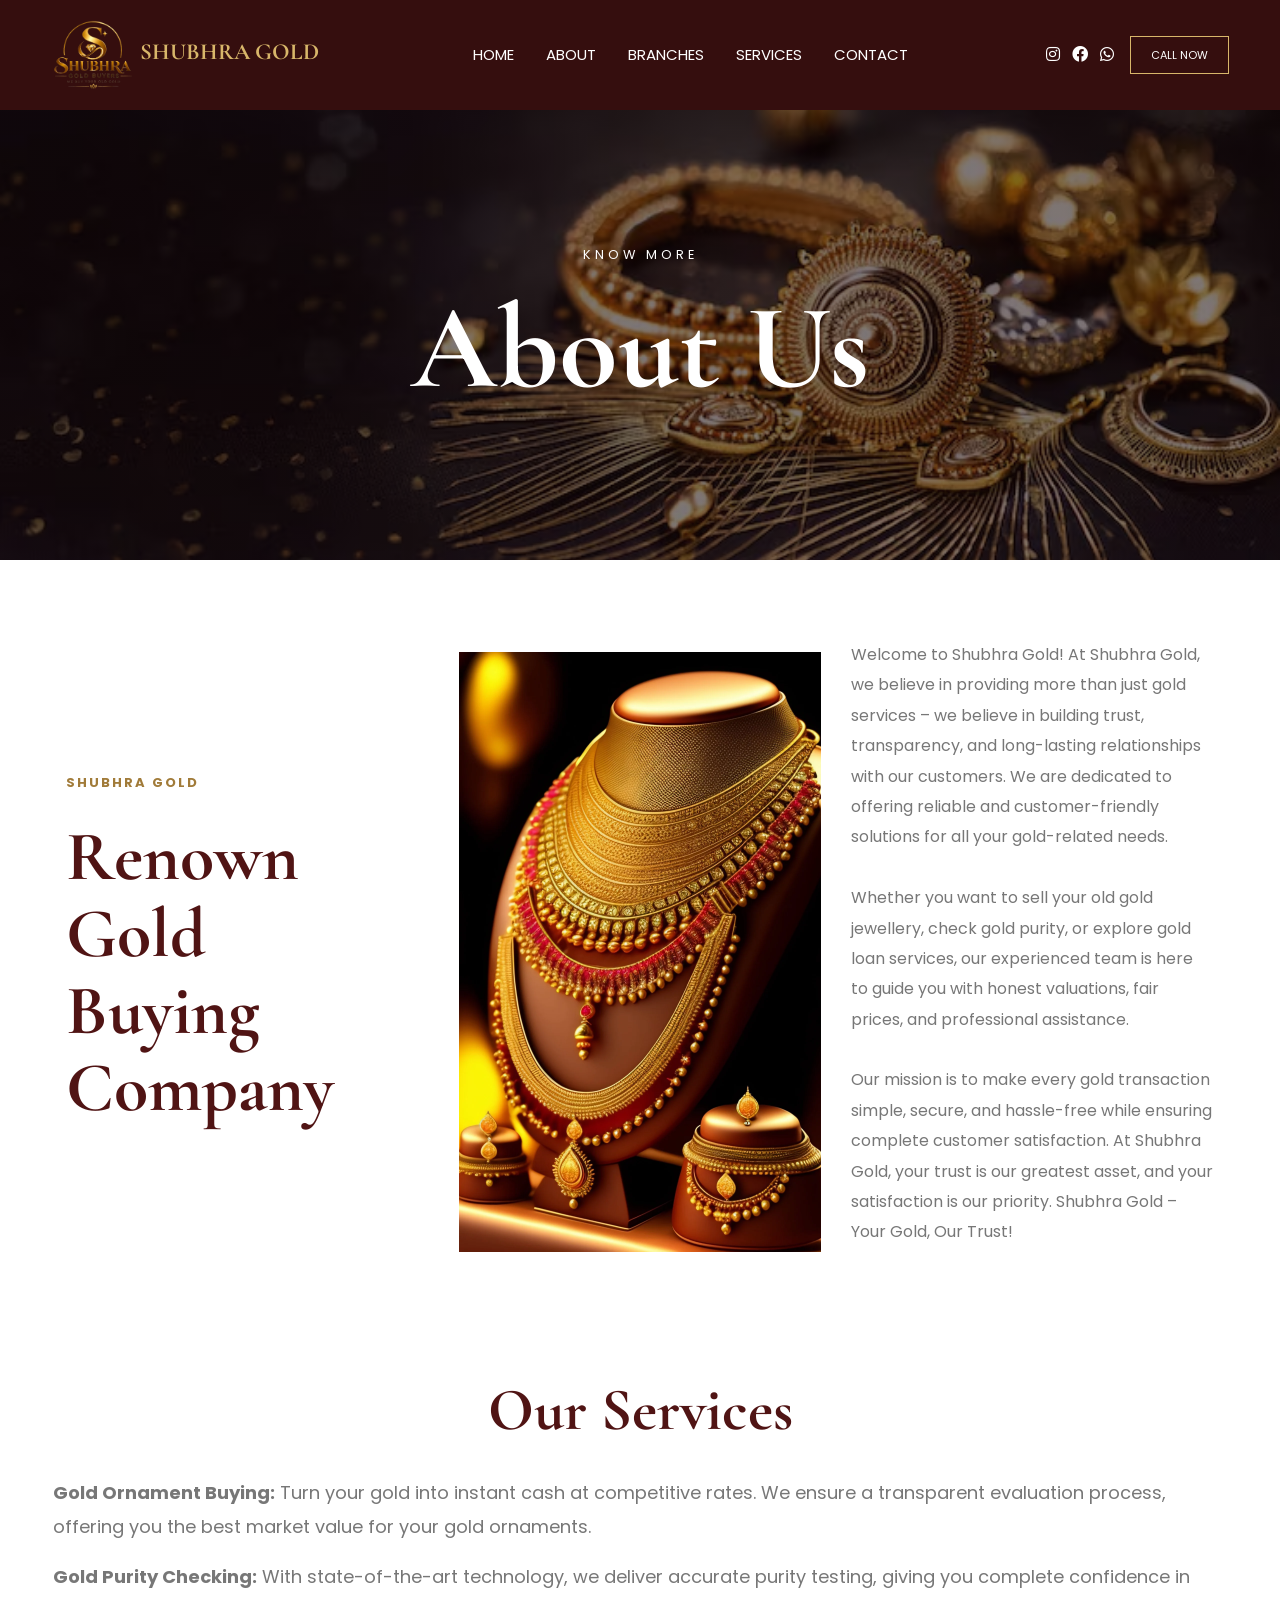
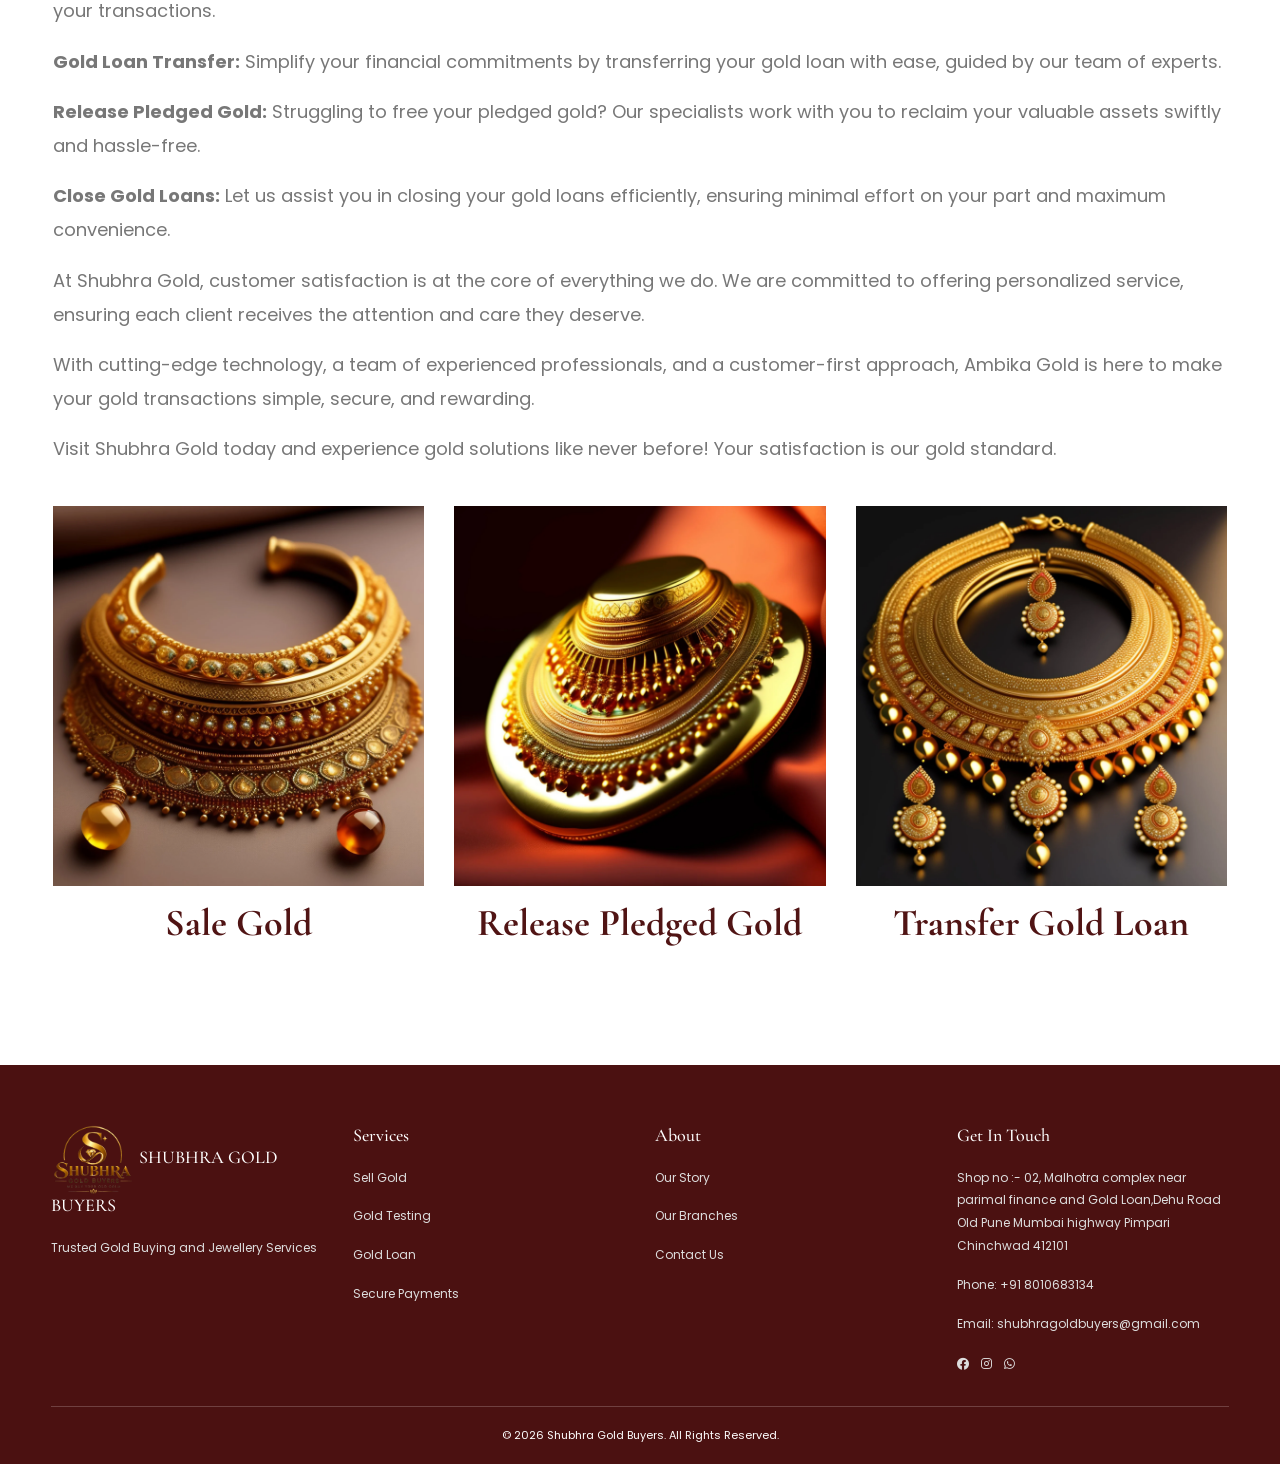
==== commit 9cf35181: "Add files via upload" ====
--- a/about.html
+++ b/about.html
@@ -350,7 +350,7 @@
 
             <p><a href="about.html">Our Story</a></p>
             <p><a href="branches.html">Our Branches</a></p>
-            <p><a href="blog.html">Our Blog</a></p>
+            <!-- <p><a href="blog.html">Our Blog</a></p> -->
             <p><a href="contact.html">Contact Us</a></p>
 
         </div>
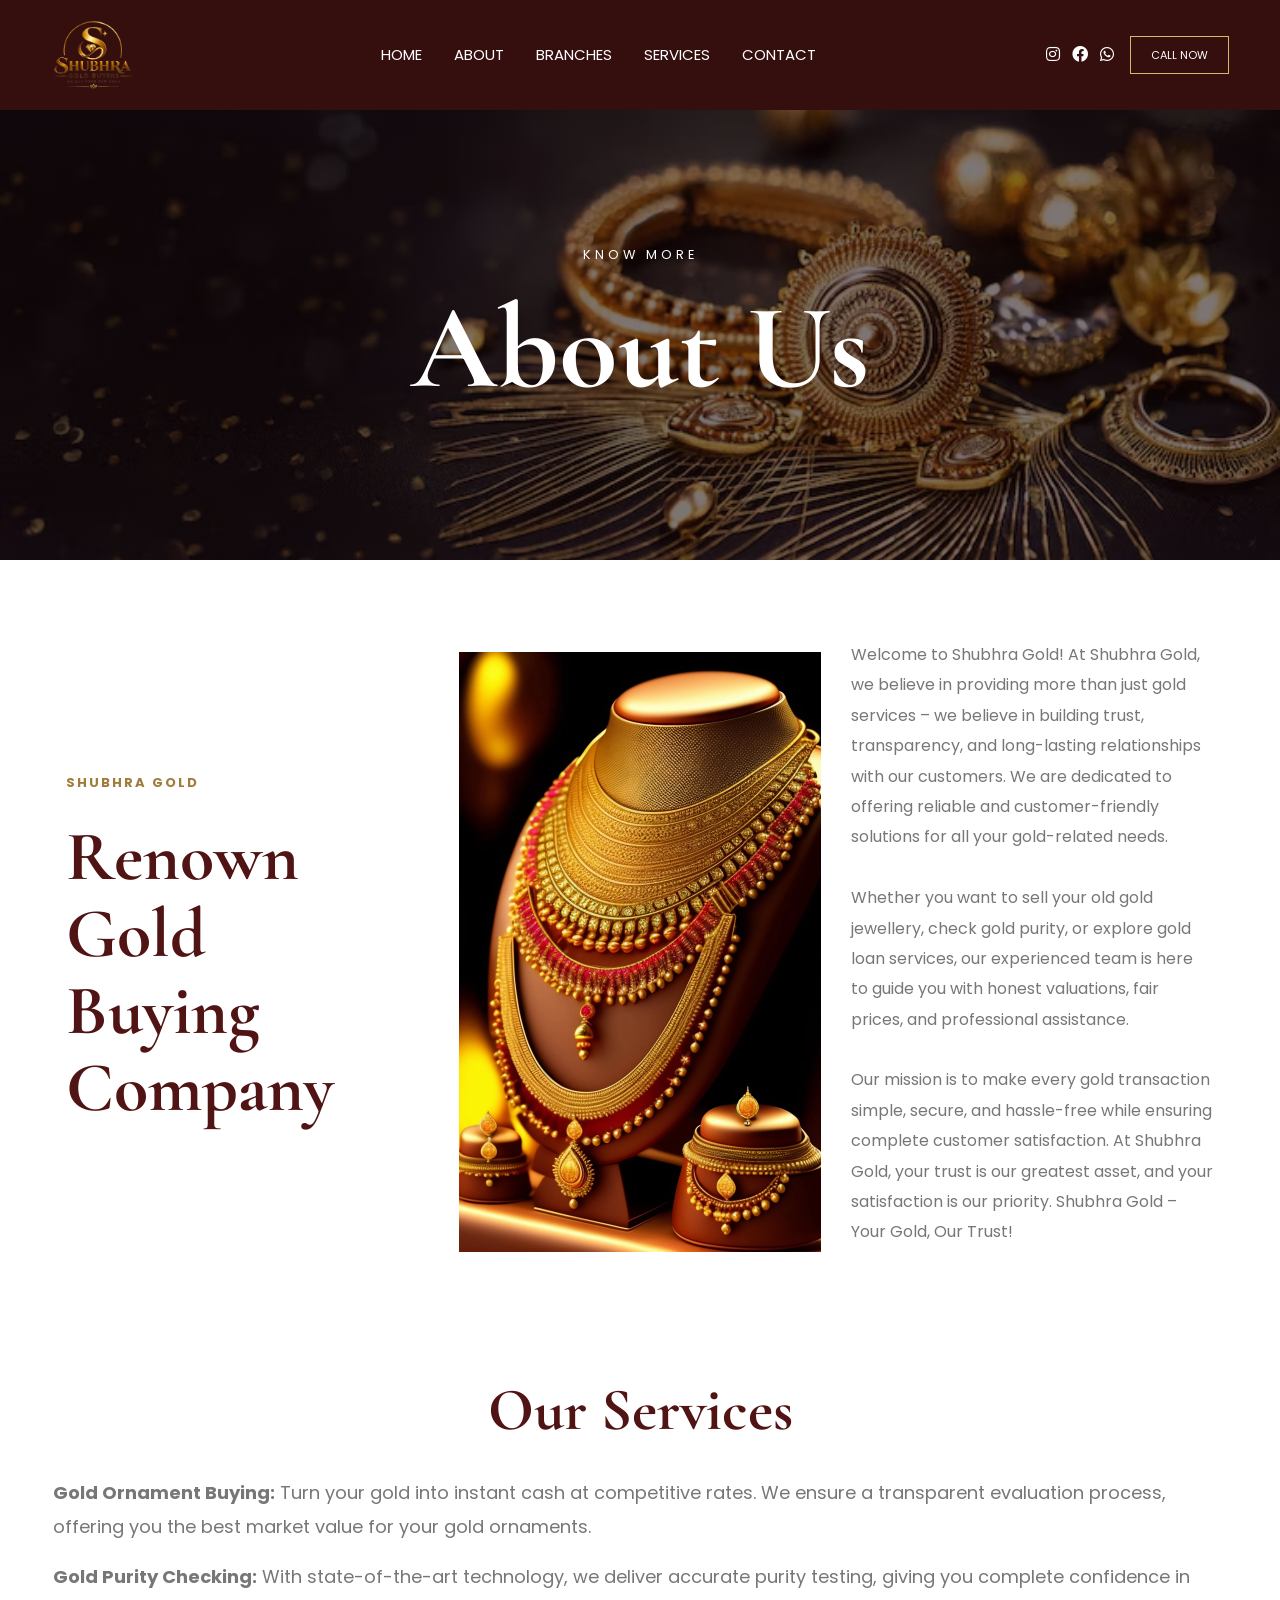
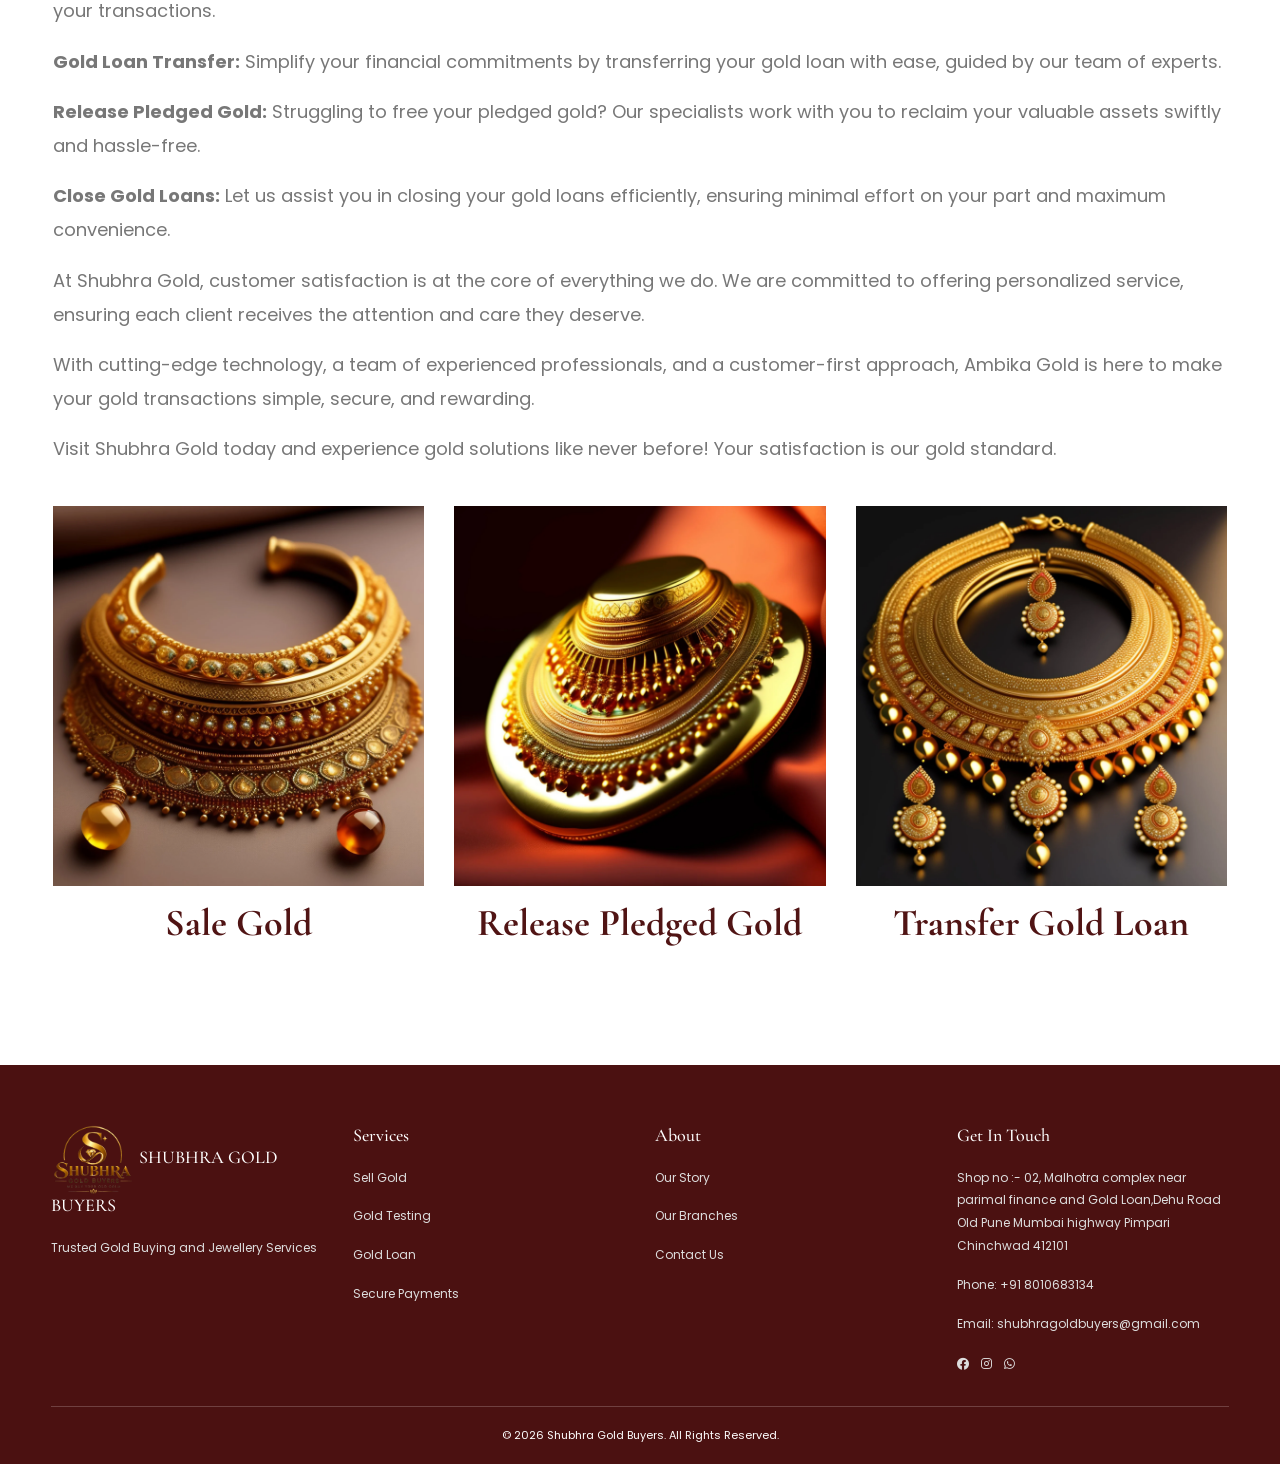
==== commit bd9e9bbf: "Add files via upload" ====
--- a/about.html
+++ b/about.html
@@ -33,7 +33,7 @@
 <nav class="navbar navbar-expand-lg navbar-dark sticky-top">
 
     <a class="navbar-brand" href="index.html">
-        <img src="logo.png" height="70px"> SHUBHRA GOLD
+        <img src="logo.png" height="70px">
     </a>
 
     <button class="navbar-toggler" type="button"
--- a/styles.css
+++ b/styles.css
@@ -66,8 +66,10 @@
         }
 
         .hero h1 {
-            font-size: 65px;
             line-height: 1.05;
+            font-size: 100px;
+            font-weight: bold;
+            text-shadow: 2px 2px 2px black;
         }
 
         .hero p {
